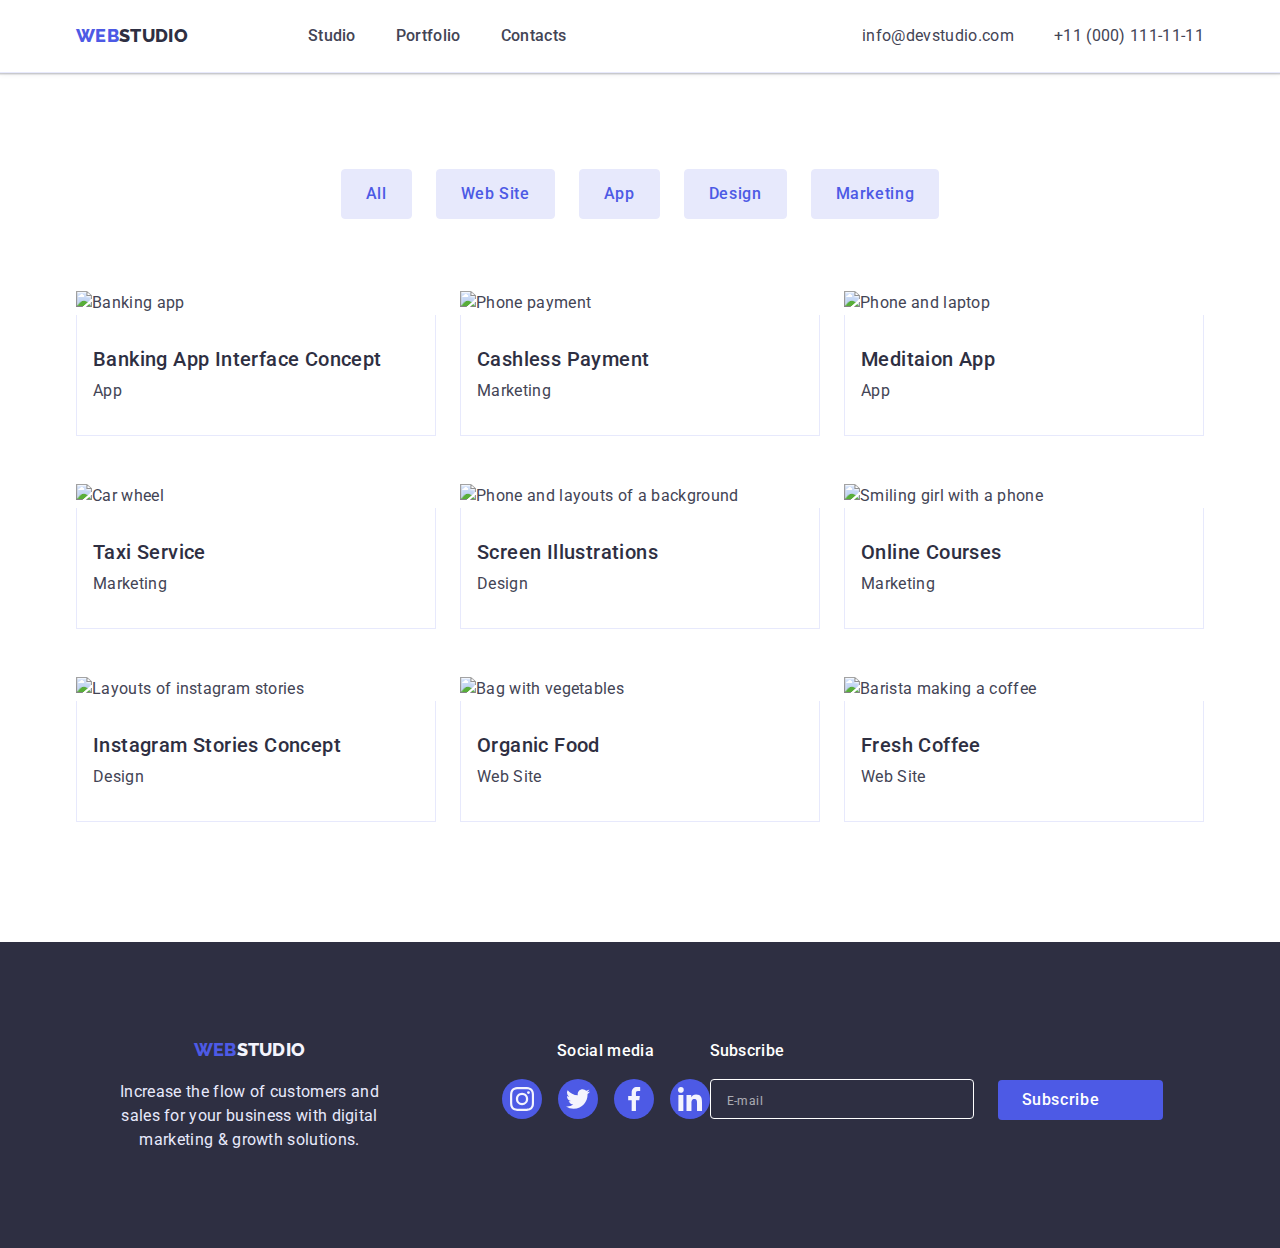
==== portfolio.html @ 94e7cc9c "first" ====
<!DOCTYPE html>
<html lang="en">
	<head>
		<meta charset="UTF-8" />
		<meta http-equiv="X-UA-Compatible" content="IE=edge" />
		<meta name="viewport" content="width=device-width, initial-scale=1.0" />
		<title>Portfolio</title>
		<link rel="stylesheet" href="https://cdn.jsdelivr.net/npm/modern-normalize@1.1.0/modern-normalize.min.css" />
		<link rel="stylesheet" href="./css/styles.css" />
		<link rel="preconnect" href="https://fonts.googleapis.com" />
		<link rel="preconnect" href="https://fonts.gstatic.com" crossorigin />
		<link
			href="https://fonts.googleapis.com/css2?family=Raleway:wght@800&family=Roboto:wght@400;500;700;900&display=swap"
			rel="stylesheet"
		/>
	</head>
	<body>
		<header class="page-header">
			<div class="container page-header-container">
				<nav class="page-nav">
					<a href="./index.html" class="logo"> Web<span class="logo-second-color">Studio</span></a>
					<ul class="site-nav list">
						<li class="site-nav-item"><a href="./index.html">Studio</a></li>
						<li class="site-nav-item">
							<a href="./portfolio.html">Portfolio</a>
						</li>
						<li class="site-nav-item"><a href="">Contacts</a></li>
					</ul>
				</nav>
				<address class="page-address">
					<ul class="contacts list">
						<li class="contacts-item">
							<a href="mailto:info@devstudio.com">info@devstudio.com</a>
						</li>
						<li class="contacts-item">
							<a href="tel:+110001111111">+11 (000) 111-11-11</a>
						</li>
					</ul>
				</address>
			</div>
		</header>
		<main>
			<section class="container-filter">
				<div class="container">
					<h1 class="visually-hidden">Portfolio</h1>
					<ul class="list filter-button-list container-buttons">
						<li class="filter-button-item">
							<button class="filter-button" type="button">All</button>
						</li>
						<li class="filter-button-item">
							<button class="filter-button" type="button">Web Site</button>
						</li>
						<li class="filter-button-item">
							<button class="filter-button" type="button">App</button>
						</li>
						<li class="filter-button-item">
							<button class="filter-button" type="button">Design</button>
						</li>
						<li class="filter-button-item">
							<button class="filter-button" type="button">Marketing</button>
						</li>
					</ul>

					<h2 class="visually-hidden">Portfolio items</h2>
					<ul class="list list-cards">
						<li class="portfolio-item-card">
							<a class="portfolio-item-link" href="">
								<div class="portfolio-item-img">
									<img src="./images/1img.jpg" alt="Banking app" width="360" />
									<p class="overlay">
										14 Stylish and User-Friendly App Design Concepts · Task Manager App · Calorie Tracker App · Exotic
										Fruit Ecommerce App · Cloud Storage App
									</p>
								</div>

								<div class="portfolio-item-border">
									<h3 class="item-title portfoilio-section-title">
										Banking App Interface Concept
									</h3>
									<p class="section-item portfoilio-section-item">App</p>
								</div>
							</a>
						</li>
						<li class="portfolio-item-card">
							<a class="portfolio-item-link" href="">
								<div class="portfolio-item-img">
									<img src="./images/2img.jpg" alt="Phone payment" width="360" />
									<p class="overlay">
										14 Stylish and User-Friendly App Design Concepts · Task Manager App · Calorie Tracker App · Exotic
										Fruit Ecommerce App · Cloud Storage App
									</p>
								</div>

								<div class="portfolio-item-border">
									<h3 class="item-title portfoilio-section-title">
										Cashless Payment
									</h3>
									<p class="section-item portfoilio-section-item">Marketing</p>
								</div>
							</a>
						</li>
						<li class="portfolio-item-card">
							<a class="portfolio-item-link" href="">
								<div class="portfolio-item-img">
									<img src="./images/3img.jpg" alt="Phone and laptop" width="360" />
									<p class="overlay">
										14 Stylish and User-Friendly App Design Concepts · Task Manager App · Calorie Tracker App · Exotic
										Fruit Ecommerce App · Cloud Storage App
									</p>
								</div>

								<div class="portfolio-item-border">
									<h3 class="item-title portfoilio-section-title">
										Meditaion App
									</h3>
									<p class="section-item portfoilio-section-item">App</p>
								</div>
							</a>
						</li>
						<li class="portfolio-item-card">
							<a class="portfolio-item-link" href="">
								<div class="portfolio-item-img">
									<img src="./images/4img.jpg" alt="Car wheel" width="360" />
									<p class="overlay">
										14 Stylish and User-Friendly App Design Concepts · Task Manager App · Calorie Tracker App · Exotic
										Fruit Ecommerce App · Cloud Storage App
									</p>
								</div>

								<div class="portfolio-item-border">
									<h3 class="item-title portfoilio-section-title">
										Taxi Service
									</h3>
									<p class="section-item portfoilio-section-item">Marketing</p>
								</div>
							</a>
						</li>
						<li class="portfolio-item-card">
							<a class="portfolio-item-link" href="">
								<div class="portfolio-item-img">
									<img src="./images/5img.jpg" alt="Phone and layouts of a background" width="360" />
									<p class="overlay">
										14 Stylish and User-Friendly App Design Concepts · Task Manager App · Calorie Tracker App · Exotic
										Fruit Ecommerce App · Cloud Storage App
									</p>
								</div>

								<div class="portfolio-item-border">
									<h3 class="item-title portfoilio-section-title">
										Screen Illustrations
									</h3>
									<p class="section-item portfoilio-section-item">Design</p>
								</div>
							</a>
						</li>
						<li class="portfolio-item-card">
							<a class="portfolio-item-link" href="">
								<div class="portfolio-item-img">
									<img src="./images/6img.jpg" alt="Smiling girl with a phone" width="360" />
									<p class="overlay">
										14 Stylish and User-Friendly App Design Concepts · Task Manager App · Calorie Tracker App · Exotic
										Fruit Ecommerce App · Cloud Storage App
									</p>
								</div>

								<div class="portfolio-item-border">
									<h3 class="item-title portfoilio-section-title">
										Online Courses
									</h3>
									<p class="section-item portfoilio-section-item">Marketing</p>
								</div>
							</a>
						</li>
						<li class="portfolio-item-card">
							<a class="portfolio-item-link" href="">
								<div class="portfolio-item-img">
									<img src="./images/7img.jpg" alt="Layouts of instagram stories" width="360" />
									<p class="overlay">
										14 Stylish and User-Friendly App Design Concepts · Task Manager App · Calorie Tracker App · Exotic
										Fruit Ecommerce App · Cloud Storage App
									</p>
								</div>

								<div class="portfolio-item-border">
									<h3 class="item-title portfoilio-section-title">
										Instagram Stories Concept
									</h3>
									<p class="section-item portfoilio-section-item">Design</p>
								</div>
							</a>
						</li>
						<li class="portfolio-item-card">
							<a class="portfolio-item-link" href="">
								<div class="portfolio-item-img">
									<img src="./images/8img.jpg" alt="Bag with vegetables" width="360" />
									<p class="overlay">
										14 Stylish and User-Friendly App Design Concepts · Task Manager App · Calorie Tracker App · Exotic
										Fruit Ecommerce App · Cloud Storage App
									</p>
								</div>

								<div class="portfolio-item-border">
									<h3 class="item-title portfoilio-section-title">
										Organic Food
									</h3>
									<p class="section-item portfoilio-section-item">Web Site</p>
								</div>
							</a>
						</li>
						<li class="portfolio-item-card">
							<a class="portfolio-item-link" href="">
								<div class="portfolio-item-img">
									<img src="./images/9img.jpg" alt="Barista making a coffee" width="360" />
									<p class="overlay">
										14 Stylish and User-Friendly App Design Concepts · Task Manager App · Calorie Tracker App · Exotic
										Fruit Ecommerce App · Cloud Storage App
									</p>
								</div>

								<div class="portfolio-item-border">
									<h3 class="item-title portfoilio-section-title">
										Fresh Coffee
									</h3>
									<p class="section-item portfoilio-section-item">Web Site</p>
								</div>
							</a>
						</li>
					</ul>
				</div>
			</section>
		</main>
		<footer class="page-footer container-footer">
			<div class="container footer-full-flex">
				<div class="footer-logo-block">
					<a href="./index.html" class="logo logo-footer"> Web<span class="logo-third-color">Studio</span> </a>
					<p class="footer-item">
						Increase the flow of customers and sales for your business with digital marketing & growth solutions.
					</p>
				</div>
				<div class="footer-social-media-block">
					<p class="footer-social-media-text">Social media</p>
					<ul class="list footer-social-media-list">
						<li>
							<a href="" class="footer-social-list-link">
								<svg class="social-media-icon" width="24px" height="24px">
									<use href="./images/sprite.svg#icon-instagram"></use>
								</svg>
							</a>
						</li>
						<li>
							<a href="" class="footer-social-list-link">
								<svg class="social-media-icon" width="24px" height="24px">
									<use href="./images/sprite.svg#icon-twitter"></use>
								</svg>
							</a>
						</li>
						<li>
							<a href="" class="footer-social-list-link">
								<svg class="social-media-icon" width="24px" height="24px">
									<use href="./images/sprite.svg#icon-facebook"></use>
								</svg>
							</a>
						</li>
						<li>
							<a href="" class="footer-social-list-link">
								<svg class="social-media-icon" width="24px" height="24px">
									<use href="./images/sprite.svg#icon-linkedin"></use>
								</svg>
							</a>
						</li>
					</ul>
				</div>
				<div class="footer-subscribe-field">
					<p class="footer-subscribe-text">Subscribe</p>
					<form class="footer-subscribe-form">
						<div class="footer-subscribe-wrapper">
							<input
								type="email"
								name="email_subscribe"
								class="footer-subscribe-input"
								placeholder="E-mail"
								pattern="[a-z0-9._%+-]+@[a-z0-9.-]+\.[a-z]{2,4}$"
							/>
							<button type="submit" class="subsribe-btn">
								Subscribe
								<svg class="footer-subscribe-icon" width="24px" height="20px">
									<use href="./images/icons.svg#icon-send"></use>
								</svg>
							</button>
						</div>
					</form>
				</div>
			</div>
		</footer>
	</body>
</html>
---- css/styles.css ----
:root {
	--main-background-color: #ffffff;
	--our-team-background-color: #f4f4fd;
	--hero-background-color: #2e2f42;
	--footer-background-color: #2e2f42;
	--logo-first-color: #4d5ae5;
	--logo-footer-second-color: #f4f4fd;
	--logo-second-color: #2e2f42;
	--side-nav-color: #2e2f42;
	--side-nav-active-color: #404bbf;
	--contacts-color: #434455;
	--contacts-active-color: #404bbf;
	--hero-title-color: #ffffff;
	--hero-button-background-color: #4d5ae5;
	--hero-button-active-background-color: #404bbf;
	--title-color: #2e2f42;
	--main-color: #434455;
	--footer-text-color: #e7e9fc;
	--footer-active-color: #31d0aa;
	--fiter-background-color: #e7e9fc;
	--fiter-background-active-color: #404bbf;
	--filter-color: #4d5ae5;
	--filter-active-color: #ffffff;
	--icons-fill-color: #8e8f99;
}

h1,
h2,
h3,
h4,
p {
	margin-top: 0;
	margin-bottom: 0;
}

ul,
ol {
	margin-top: 0;
	margin-bottom: 0;
	padding-left: 0;
}

img {
	display: block;
	max-width: 100%;
}

.list {
	list-style: none;
	text-decoration: none;
}

body a {
	color: inherit;
	text-decoration: none;
}

body {
	background-color: var(--main-background-color);
	color: var(--main-color);
	font-family: "Roboto", sans-serif;
	font-size: 16px;
	line-height: 1.5;
	letter-spacing: 0.02em;
}
/* ======================КОНТЕЙНЕР ОБЩИЙ============================ */
/* .container {
  width: 1158px;
  margin-left: auto;
  margin-right: auto;
  padding-left: 15px;
  padding-right: 15px;
} */

/* ===========================Контейнер адаптив=============================================== */

.container {
	width: 100%;
	padding-left: 15px;
	padding-right: 15px;
	margin-left: auto;
	margin-right: auto;
}

.mobile-menu-container {
	position: relative;
	padding-top: 80px;
	padding-left: 40px;
	padding-bottom: 40px;
}

.main-mobile-menu {
	display: flex;
	flex-direction: column;
	height: 83vh;
}

.mobile-menu-one {
	margin-bottom: auto;
}

@media screen and (min-width: 480px) {
	.container {
		max-width: 426px;
		margin-left: auto;
		margin-right: auto;
	}
}

@media screen and (min-width: 768px) {
	.container {
		max-width: 766px;
	}
}

@media screen and (min-width: 1200px) {
	.container {
		max-width: 1158px;
	}
}

/* ===================LOGO============= */
.logo {
	color: var(--logo-first-color);
	text-decoration: none;
	font-family: "Raleway", sans-serif;
	font-weight: 800;
	font-size: 18px;
	line-height: 1.3;
	text-transform: uppercase;
}

.logo-second-color {
	color: var(--logo-second-color);
}
.logo-third-color {
	color: var(--logo-footer-second-color);
}

/* ======================HEADER MOBILE============================ */

@media screen and (max-width: 767px) {
	.site-nav {
		display: none;
	}

	}
	.contacts {
		display: none;
	}
}

.page-header-container {
	display: flex;
	align-items: center;
	justify-content: space-between;
}

.page-header {
	padding-top: 24px;
	padding-bottom: 24px;
	border-bottom: 1px solid var(--fiter-background-color);
	box-shadow: 0px 2px 1px rgba(46, 47, 66, 0.08), 0px 1px 1px rgba(46, 47, 66, 0.16), 0px 1px 6px rgba(46, 47, 66, 0.08);
}

/* ========================MPBILE MENU====================== */

.list {
	list-style: none;
	text-decoration: none;
}

.mobile-menu-open {
	position:absolute;
	top:24px;
	right:24px;
	background-color: transparent;
	border: none;
	padding: 0;
	line-height: 0;
}

.mobile-menu {
	position: fixed;
	width: 100%;
	height: 100%;
	top: 0;
	left: 0;
	background-color: var(--main-background-color);
	z-index: 1000;
	opacity: 0;
	visibility: hidden;
	pointer-events: none;
}

.mobile-menu.is-open {
	opacity: 1;
	visibility: visible;
	pointer-events: auto;
}

.mobile-menu-close-icon {
	fill: var(--hero-background-color);
}

.mobile-menu-close-btn {
	position: absolute;
	top: 24px;
	right: 24px;
	width: 24px;
	height: 24px;
	border-radius: 50%;
	background-color: transparent;
	border: 1px solid rgba(46, 47, 66, 0.1);
	padding: 0;
	display: flex;
	justify-content: center;
	align-items: center;
	cursor: pointer;
	transition: background-color 250ms cubic-bezier(0.4, 0, 0.2, 1);
}

.site-mav-mobile-item {
	font-weight: 700;
	font-size: 36px;
	line-height: 1.11;
	letter-spacing: 0.02em;
	text-transform: capitalize;
	color: var(--side-nav-color);
}

.site-mav-mobile-item-tel {
	color: var(--filter-color);
}

.site-mav-mobile-item:not(:last-child) {
	margin-bottom: 40px;
}

.site-mav-mobile-item > a:focus {
	color: var(--contacts-active-color);
}

.contacts-mobile {
	margin-bottom: 48px;
}

.contacts-mobile-item {
	font-weight: 500;
	font-size: 20px;
	line-height: 1.2;
	letter-spacing: 0.02em;
	color: var(--contacts-color);
}

.social-media-mobile {
	display: flex;
	gap: 56px;
	justify-content: left;
}

@media screen and (max-width: 400px) {
	.contacts-mobile > .site-mav-mobile-item-tel {
		font-size: 25px;
	}

	.social-media-mobile {
		gap: 35px;
	}
}


@media screen and (min-width: 768px) {
	.mobile-menu {
		display: none;
	}

	.mobile-menu-open {
		display: none;
	}

	.page-header {
		padding-top: 16px;
		padding-bottom: 16px;
	}

	.page-nav {
		display: flex;
		gap: 120px;
	}

	.site-nav {
		display: flex;
		align-items: center;
	}

	.site-nav-item:not(:last-child) {
		margin-right: 40px;
	}

	.page-address {
		margin-left: auto;
	}

	.site-nav a {
		color: var(--side-nav-color);
		text-decoration: none;
		font-weight: 500;
		font-size: 16px;
		line-height: 1.5;
		transition: color 250ms cubic-bezier(0.4, 0, 0.2, 1);
	}
	.site-nav a:active {
		color: var(--side-nav-active-color);
	}
	.site-nav a:hover {
		color: var(--contacts-active-color);
	}
	.site-nav a:focus {
		color: var(--contacts-active-color);
	}
	.site-nav-item {
		position: relative;
		transition: color 250ms cubic-bezier(0.4, 0, 0.2, 1);
	}
	.site-nav-item::after {
		position: absolute;
		bottom: -1px;
		left: 0;
		display: block;
		width: 100%;
		height: 4px;
		border-radius: 2px;
		background-color: var(--fiter-background-active-color);
		content: "";
		margin: 0 auto;
		transform: translateY(28px);
		opacity: 0;
		transition: opacity 250ms cubic-bezier(0.4, 0, 0.2, 1);
	}

	.site-nav-item:hover::after {
		opacity: 1;
	}

	.page-address {
		margin-left: auto;
		font-style: normal;
	}

	.contacts a {
		font-size: 12px;
		line-height: 1.17;
		letter-spacing: 0.04em;
		color: var(--contacts-color);
		text-decoration: none;
		font-style: normal;
		transition: color 250ms cubic-bezier(0.4, 0, 0.2, 1);
	}

	.contacts a:hover {
		color: var(--contacts-active-color);
	}

	.contacts a:focus {
		color: var(--contacts-active-color);
	}
}



@media screen and (min-width: 1200px) {
	.contacts {
		display: flex;
		gap: 40px;
	}

	.page-header-container {
		display: flex;
		align-items: center;
	}

	.page-header {
		padding-top: 24px;
		padding-bottom: 24px;
	}

	.contacts a {
		font-size: 16px;
		line-height: 1.5;
		letter-spacing: 0.02em;
	}

	.site-nav-item::after {
		transform: translateY(24px);
	}
}

/* ============================Site-nav навигация======================*/ /* .page-nav{
  display: flex;
  align-items: center;
} 
.site-nav{
  display: flex;
} .site-nav-item:not(:last-child) { margin-right: 40px; } .site-nav a { color: var(--side-nav-color) ; text-decoration: none; font-weight: 500; font-size: 16px; line-height: 1.5; transition: color 250ms cubic-bezier(0.4, 0, 0.2, 1) ; } .site-nav a:active { color: var(--side-nav-active-color) ; } .site-nav a:hover { color: var(--contacts-active-color) ; } .site-nav a:focus { color: var(--contacts-active-color) ; } .site-nav-item{
  position: relative;
  transition: color 250ms cubic-bezier(0.4, 0, 0.2, 1);
} .site-nav-item::after{
  position: absolute;
  bottom: -1px;
  left: 0;
  display: block;
  width: 100%;
height: 4px;
border-radius: 2px;
background-color: var(--fiter-background-active-color);
content: '';
margin: 0 auto;
transform: translateY(24px);
opacity: 0;
transition: opacity 250ms cubic-bezier(0.4, 0, 0.2, 1);
} .site-nav-item:hover::after{
  opacity: 1;
} .page-address{
  margin-left: auto;
  font-style: normal;
} .contacts{
  display: flex;
  align-items: center;
} .contacts-item:not(:last-child) { margin-right: 40px; } .contacts a { color: var(--contacts-color) ; text-decoration: none font-style: normal; transition: color 250ms cubic-bezier(0.4, 0, 0.2, 1) } .contacts a:hover { color: var(--contacts-active-color) ; } .contacts a:focus { color: var(--contacts-active-color) ; } */




.container {
	width: 100%;
}

.hero {
	height: 432px;
	align-items: center;
	padding-top: 112px;
	padding-bottom: 112px;
	background-image: linear-gradient(rgba(46, 47, 66, 0.7), rgba(46, 47, 66, 0.7)), url(../images/bg-mobile.jpg);
	background-size: cover;
	background-repeat: no-repeat;
	background-position: center center;
	background-color: var(--hero-background-color);
	margin-left: auto;
	margin-right: auto;
}

.hero-button {
	display: block;
	margin-left: auto;
	margin-right: auto;
	box-shadow: 0px 4px 4px rgba(0, 0, 0, 0.15);
	border-radius: 4px;
	padding: 16px 32px;
	border: none;
	background-color: var(--hero-button-background-color);
	color: var(--hero-title-color);
	font-family: inherit;
	font-size: 16px;
	font-weight: 500;
	line-height: 1.5;
	letter-spacing: 0.04em;
	cursor: pointer;
	transition: background-color 250ms cubic-bezier(0.4, 0, 0.2, 1);
}

.hero-button:hover {
	background-color: var(--hero-button-active-background-color);
}

.hero-button:focus {
	background-color: var(--hero-button-active-background-color);
}

.hero-title {
	margin-bottom: 72px;
	color: var(--hero-title-color);
	font-weight: 700;
	font-size: 36px;
	line-height: 1.1;
	text-align: center;
	letter-spacing: 0.02em;
	max-width: 320px;
	margin-left: auto;
	margin-right: auto;
}

@media screen and (min-width: 768px) {
	.hero {
		background-image: linear-gradient(rgba(46, 47, 66, 0.7), rgba(46, 47, 66, 0.7)), url(../images/bg-tablet.jpg);
		height: 436px;
	}
	.hero-title {
		margin-bottom: 36px;
		font-size: 56px;
		line-height: 1.07;
		max-width: none;
		width: 496px;
	}
}

@media screen and (min-width: 1200px) {
	.hero {
		background-image: linear-gradient(rgba(46, 47, 66, 0.7), rgba(46, 47, 66, 0.7)), url(../images/hero.jpg);
	}
}

@media screen and (min-device-pixel-ratio: 2) and (max-width: 767px),
	screen and (min-resolution: 192dpi) and (max-width: 767px),
	screen and (min-resolution: 2dppx) and (max-width: 767px) {
	.hero {
		background-image: linear-gradient(rgba(46, 47, 66, 0.7), rgba(46, 47, 66, 0.7)), url(../images/bg-mobile@2x.jpg);
	}
}

@media screen and (min-device-pixel-ratio: 2) and (min-width: 768px),
	screen and (min-resolution: 192dpi) and (min-width: 768px),
	screen and (min-resolution: 2dppx) and (min-width: 768px) {
	.hero {
		background-image: linear-gradient(rgba(46, 47, 66, 0.7), rgba(46, 47, 66, 0.7)), url(../images/bg-tablet@2x.jpg);
	}
}
@media screen and (min-device-pixel-ratio: 2) and (min-width: 1200px),
	screen and (min-resolution: 192dpi) and (min-width: 1200px),
	screen and (min-resolution: 2dppx) and (min-width: 1200px) {
	.hero {
		background-image: linear-gradient(rgba(46, 47, 66, 0.7), rgba(46, 47, 66, 0.7)), url(../images/hero@2x.jpg);
	}
}



@media screen and (min-width: 768px) {
}



@media screen and (min-width: 1200px) {
	.hero {
		height: 600px;
		padding-top: 188px;
		padding-bottom: 188px;
		max-width: 1440px;
	}

	.hero-title {
		margin-bottom: 48px;
	}
}


@media screen and (max-width: 1199px) {
	.advantages-icon {
		display: none;
	}

	.advantages-box {
		display: none;
	}
}

.container-advantages {
	padding-top: 96px;
	padding-bottom: 96px;
}

.visually-hidden {
	position: absolute;
	width: 1px;
	height: 1px;
	margin: -1px;
	border: 0;
	padding: 0;
	white-space: nowrap;
	clip-path: inset(100%);
	clip: rect(0 0 0 0);
	overflow: hidden;
}

.item-title {
	font-weight: 700;
	font-size: 36px;
	line-height: 1.11;
	text-align: center;
	letter-spacing: 0.02em;
	text-transform: capitalize;
	color: var(--title-color);
	margin-bottom: 8px;
}

.section-item {
	font-weight: 500;
	font-size: 16px;
	line-height: 1.5;
	letter-spacing: 0.02em;
	color: var(--main-color);
}

.advantages-list-item:not(:last-child) {
	margin-bottom: 72px;
}

/* tablet advantages*/

@media screen and (min-width: 768px) {
	.advantages-list {
		display: flex;
		flex-wrap: wrap;
		column-gap: 24px;
		row-gap: 72px;
	}
	.advantages-list .advantages-list-item {
		flex-basis: calc((100% - 24px) / 2);
		margin-bottom: 0;
	}

	.item-title {
		text-align: left;
	}
}



@media screen and (min-width: 1200px) {
	.advantages-list .advantages-list-item {
		flex-basis: calc((100% - 3 * 24px) / 4);
	}

	.item-title {
		font-weight: 500;
		font-size: 20px;
		line-height: 1.2;
	}

	.section-item {
		font-weight: 400;
		font-size: 16px;
		line-height: 1.5;
	}

	.advantages-box {
		width: 264px;
		height: 112px;
		margin-bottom: 8px;
		background: #f4f4fd;
		border-radius: 4px;
		display: flex;
		justify-content: center;
		align-items: center;
	}

	.container-advantages {
		padding-top: 120px;
		padding-bottom: 120px;
	}
}



@media screen and (max-width: 1199px) {
	.container-work {
		display: none;
	}
}


.works-list {
	display: flex;
}

.work-list-item:not(:last-child) {
	margin-right: 24px;
}

.work-list-item {
	background: linear-gradient(0deg, rgba(77, 90, 229, 0.1), rgba(77, 90, 229, 0.1));
	background-blend-mode: soft-light, normal;
	border: 1px solid var(--fiter-background-color);
}

.container-work {
	padding-bottom: 120px;
}


.section-title {
	margin-bottom: 72px;

	color: var(--title-color);
	font-weight: 700;
	font-size: 36px;
	line-height: 1.1;
	text-align: center;
	letter-spacing: 0.02em;
	text-transform: capitalize;
}


.team-section {
	background-color: var(--our-team-background-color);
}

.item-title-team {
	margin-top: 32px;
	margin-bottom: 8px;
	font-weight: 500;
	font-size: 20px;
	line-height: 1.2;
	letter-spacing: 0.02em;
	color: var(--title-color);
}

.team-list {
	display: flex;
	flex-direction: column;
	flex-wrap: wrap;
	gap: 72px;
}

.team-container {
	padding-top: 96px;
	padding-bottom: 96px;
}

.team-list-item {
	margin-left: auto;
	margin-right: auto;
	max-width: 264px;
	text-align: center;
	padding-bottom: 32px;
	background-color: var(--main-background-color);
	box-shadow: 0px 1px 6px rgba(46, 47, 66, 0.08), 0px 1px 1px rgba(46, 47, 66, 0.16), 0px 2px 1px rgba(46, 47, 66, 0.08);
	border-radius: 0px 0px 4px 4px;
}

.social-list-link {
	width: 40px;
	height: 40px;
	display: flex;
	border-radius: 50%;
	background-color: var(--hero-button-background-color);
	justify-content: center;
	align-items: center;
	transition: background-color 250ms cubic-bezier(0.4, 0, 0.2, 1);
}

.social-list-link:hover,
.social-list-link:focus {
	background-color: var(--fiter-background-active-color);
}

.social-list {
	display: flex;
	justify-content: center;
	gap: 24px;
	margin-top: 16px;
}

.social-media-icon {
	fill: #f4f4fd;
}

/* ==============================OUR TEAM TABLET======================= */

@media screen and (min-width: 768px) {
	.team-list-item {
		margin: 0;
		flex-basis: calc((100% - 24px) / 2);
	}

	.team-list {
		flex-direction: row;
		gap: 24px;
		justify-content: center;
	}

	.item-title-team {
		text-align: center;
	}
}

/* team desktop */
@media screen and (min-width: 1200px) {
	.team-container {
		padding-top: 120px;
		padding-bottom: 120px;
	}
}

/* mobile customers*/

.customers-container {
	padding-top: 96px;
	padding-bottom: 96px;
}

.customer-list {
	display: flex;
	flex-wrap: wrap;
	row-gap: 72px;
	column-gap: 15px;
	justify-content: center;
}

.customer-list-item > .customer-link {
	width: 190px;
	height: 88px;
	border: 1px solid var(--icons-fill-color);
	fill: var(--icons-fill-color);
	border-radius: 4px;
	display: flex;
	justify-content: center;
	align-items: center;
	transition: fill 250ms cubic-bezier(0.4, 0, 0.2, 1);
}

.customer-icon {
	fill: var(--icons-fill-color);
}

.customer-list-item > .customer-link:hover .customer-icon,
.customer-list-item > .customer-link:focus .customer-icon {
	fill: var(--fiter-background-active-color);
}

.customer-list-item > .customer-link:hover,
.customer-list-item > .customer-link:focus {
	border: 1px solid var(--fiter-background-active-color);
}

/* tablet customers*/
@media screen and (min-width: 768px) {
	.customer-list {
		column-gap: 24px;
	}

	.customer-list-item > .customer-link {
		width: 168px;
	}
}
/* cust desktop*/
@media screen and (min-width: 1200px) {
	.customer-list {
		row-gap: 0;
	}

	.customers-container {
		padding-top: 120px;
		padding-bottom: 120px;
	}
}

/* footer mob */

.page-footer {
	background-color: var(--footer-background-color);
	color: var(--footer-text-color);
}

.container-footer {
	padding-top: 96px;
	padding-bottom: 96px;
}

.footer-logo-block {
	text-align: center;
}

.footer-full-flex {
	display: flex;
	flex-direction: column;
	row-gap: 72px;
	justify-content: center;
	align-items: center;
}

.logo-footer {
	margin-right: 0;
}

.footer-item {
	width: 264px;
	margin-bottom: 72px;
	margin-top: 17px;
}

.footer-social-media-block {
	text-align: center;
}

.footer-social-media-text {
	font-weight: 500;
	letter-spacing: 0.02em;
	color: var(--filter-active-color);
	margin-bottom: 16px;
}
.footer-block {
	justify-content: center;
	align-items: center;
}

.footer-social-list-link {
	width: 40px;
	height: 40px;
	display: flex;
	border-radius: 50%;
	background-color: rgba(255, 255, 255, 0.1);
	justify-content: center;
	align-items: center;
	transition: background-color 250ms cubic-bezier(0.4, 0, 0.2, 1);
}

.footer-social-list-link:hover,
.footer-social-list-link:focus {
	background-color: var(--footer-active-color);
}

.footer-social-media-list {
	display: flex;
	justify-content: center;
	gap: 16px;
}

.footer-subscribe-field {
	display: flex;
	flex-direction: column;
	gap: 16px;
}
.footer-subscribe-wrapper {
	display: flex;
	flex-direction: column;

	justify-content: center;
	align-items: center;
}

.footer-subscribe-form {
	display: flex;
}

.subsribe-btn {
	margin-top: 16px;
	width: 165px;
	height: 40px;
	display: flex;
	align-items: center;
	padding-left: 24px;
	background-color: var(--hero-button-background-color);
	border-radius: 4px;
	font-weight: 500;
	text-align: center;
	letter-spacing: 0.04em;
	color: var(--filter-active-color);
	border: none;
	cursor: pointer;
	transition: background-color 250ms cubic-bezier(0.4, 0, 0.2, 1);
}

.subsribe-btn:hover,
.subsribe-btn:focus {
	background-color: var(--fiter-background-active-color);
}

.footer-subscribe-icon {
	fill: var(--filter-active-color);
	margin-left: 16px;
}

.footer-subscribe-input {
	width: 398px;
	height: 40px;
	padding-left: 16px;
	background-color: var(--hero-background-color);
	border: 1px solid rgba(255, 255, 255, 0.6);
	border-radius: 4px;
	color: var(--filter-active-color);
}

@media screen and (min-width: 320px) {
	.footer-subscribe-input {
		width: 300px;
	}
}

.footer-subscribe-input:-webkit-autofill {
	-webkit-box-shadow: inset 0 0 0 50px var(--footer-background-color);
	-webkit-text-fill-color: var(--filter-active-color);
}

.footer-subscribe-input::placeholder {
	color: var(--filter-active-color);
	opacity: 0.6;
	font-size: 12px;
	line-height: 2;
	display: flex;
	align-items: center;
	justify-content: center;
	letter-spacing: 0.04em;
}

.footer-subscribe-text {
	font-weight: 500;
	letter-spacing: 0.02em;
	color: var(--filter-active-color);
}

.footer-social-list-link {
	width: 40px;
	height: 40px;
	display: flex;
	border-radius: 50%;
	background-color: var(--filter-color);
	justify-content: center;
	align-items: center;
	transition: background-color 250ms cubic-bezier(0.4, 0, 0.2, 1);
}

.footer-social-list-link:hover,
.footer-social-list-link:focus {
	background-color: var(--footer-active-color);
}


@media screen and (min-width: 768px) {
	.footer-full-flex {
		width: 565px;
		align-items: baseline;
	}

	.subsribe-btn {
		margin-top: 0;
	}

	.footer-tablet-wrapper {
		display: flex;
		column-gap: 24px;
	}

	.footer-block {
		text-align: left;
	}

	.footer-subscribe-field {
		justify-content: left;
		text-align: left;
	}

	.footer-subscribe-wrapper {
		flex-direction: row;
		column-gap: 24px;
		justify-content: space-between;
		align-items: baseline;
	}

	.footer-subscribe-input {
		width: 264px;
		margin-right: auto;
	}

	.footer-subscribe-text {
		margin-right: auto;
	}

	.footer-social-media-text {
		margin-top: 0;
	}
	.footer-item {
		margin-bottom: 0;
	}
}


@media screen and (min-width: 1200px) {
	.footer-full-flex {
		flex-direction: row;
		width: unset;
		row-gap: unset;
	}

	.footer-logo-block {
		margin-right: 120px;
	}

	.footer-subscribe-input {
		border: 1px solid var(--filter-active-color);
	}

	.footer-tablet-wrapper {
		column-gap: unset;
		margin-right: 80px;
	}
}


.list a {
	text-decoration: none;
	color: inherit;
}

/*portfolio*/

.filter-button-list {
	display: flex;
	justify-content: center;
}

.list-cards {
	display: flex;
	flex-wrap: wrap;
	row-gap: 48px;
	column-gap: 24px;
}

.portfolio-item-card {
	flex-basis: calc((100% - 48px) / 3);
}

.portfolio-item-link:hover .portfolio-item-border,
.portfolio-item-link:focus .portfolio-item-border {
	box-shadow: 0px 1px 6px rgba(46, 47, 66, 0.08), 0px 1px 1px rgba(46, 47, 66, 0.16), 0px 2px 1px rgba(46, 47, 66, 0.08);
}

.portfolio-item-link {
	display: block;
}

.portfolio-item-img {
	position: relative;
	overflow: hidden;
}

.portfolio-item-border {
	border-bottom: 1px solid var(--fiter-background-color);
	border-left: 1px solid var(--fiter-background-color);
	border-right: 1px solid var(--fiter-background-color);
	padding-top: 32px;
	padding-bottom: 32px;
	padding-left: 16px;
	transition: box-shadow 250ms cubic-bezier(0.4, 0, 0.2, 1);
}

.portfoilio-section-title {
	margin-bottom: 8px;
}

.container-buttons {
	margin-bottom: 72px;
}

.container-filter {
	padding-top: 96px;
	padding-bottom: 120px;
}

.filter-button-item:not(:last-child) {
	margin-right: 24px;
}

.filter-button {
	padding: 12px 24px;
	border: 1px solid var(--fiter-background-color);
	border-radius: 4px;
	background-color: var(--fiter-background-color);
	color: var(--filter-color);
	cursor: pointer;
	font-family: inherit;
	font-weight: 500;
	font-size: 16px;
	line-height: 1.5;

	letter-spacing: 0.04em;
	transition: background-color 250ms cubic-bezier(0.4, 0, 0.2, 1), color 250ms cubic-bezier(0.4, 0, 0.2, 1),
		box-shadow 250ms cubic-bezier(0.4, 0, 0.2, 1);
}

.filter-button:hover {
	background-color: var(--fiter-background-active-color);
	color: var(--filter-active-color);
	box-shadow: 0px 3px 1px rgba(0, 0, 0, 0.1), 0px 2px 1px rgba(0, 0, 0, 0.08), 0px 2px 2px rgba(0, 0, 0, 0.12);
}

.filter-button:focus {
	background-color: var(--fiter-background-active-color);
	color: var(--filter-active-color);
	box-shadow: 0px 3px 1px rgba(0, 0, 0, 0.1), 0px 2px 1px rgba(0, 0, 0, 0.08), 0px 2px 2px rgba(0, 0, 0, 0.12);
}


.overlay {
	position: absolute;
	left: 0;
	top: 0;
	width: 100%;
	height: 100%;
	overflow-y: scroll;
	transform: translate(0, 100%);
	transition: transform 250ms cubic-bezier(0.4, 0, 0.2, 1);
	letter-spacing: 0.02em;
	color: var(--our-team-background-color);
	background-color: var(--filter-color);
	padding-top: 40px;
	padding-left: 32px;
	padding-right: 32px;
	padding-bottom: 40px;
}

.portfolio-item-link:hover .overlay,
.portfolio-item-link:focus .overlay {
	transform: translate(0, 0);
}



.visually-hidden {
	position: absolute;
	width: 1px;
	height: 1px;
	margin: -1px;
	border: 0;
	padding: 0;

	white-space: nowrap;
	clip-path: inset(100%);
	clip: rect(0 0 0 0);
	overflow: hidden;
}


.backdrop {
	position: fixed;
	top: 0;
	left: 0;
	width: 100%;
	height: 100%;
	background: rgba(46, 47, 66, 0.4);
	z-index: 100;
	transition: opacity 250ms cubic-bezier(0.4, 0, 0.2, 1), visibility 250ms cubic-bezier(0.4, 0, 0.2, 1),
		transform 250ms cubic-bezier(0.4, 0, 0.2, 1);
}

.modal {
	position: absolute;
	left: 50%;
	top: 50%;
	transform: translate(-50%, -50%);
	width: 319px;
	height: 620px;
	background: var(--main-background-color);
	box-shadow: 0px 1px 1px rgba(0, 0, 0, 0.14), 0px 1px 3px rgba(0, 0, 0, 0.12), 0px 2px 1px rgba(0, 0, 0, 0.2);
	border-radius: 4px;
	padding: 72px 24px 24px 24px;
}

@media screen and (min-width: 480px) {
	.modal {
		width: 392px;
		min-height: 586px;
	}
}

.modal-close-btn {
	position: absolute;
	top: 23px;
	right: 24px;
	width: 24px;
	height: 24px;
	border-radius: 50%;
	background-color: transparent;
	border: 1px solid rgba(46, 47, 66, 0.1);
	padding: 0;
	display: flex;
	justify-content: center;
	align-items: center;
	cursor: pointer;
	transition: background-color 250ms cubic-bezier(0.4, 0, 0.2, 1);
}

.modal-close-icon {
	fill: #2e2f42;
}

.modal-close-btn:hover,
.modal-close-btn:focus {
	background-color: var(--fiter-background-active-color);
}
.modal-close-btn:hover .modal-close-icon,
.modal-close-btn:focus .modal-close-icon {
	fill: var(--filter-active-color);
}

.modal-close-icon {
	transition: fill 250ms cubic-bezier(0.4, 0, 0.2, 1);
}

.backdrop.is-hidden {
	opacity: 0;
	visibility: hidden;
	pointer-events: none;
	transform: scale(2);
}

.modal-form-text {
	font-weight: 500;
	text-align: center;
	letter-spacing: 0.02em;
	color: var(--title-color);
	margin-bottom: 16px;
}

.modal-form {
	display: flex;
	flex-direction: column;
}
.modal-form-field {
	padding: 0;
	margin-bottom: 8px;
}

.modal-form-input {
	width: 100%;
	height: 40px;
	border: 1px solid rgba(46, 47, 66, 0.2);
	border-radius: 4px;
	padding-left: 38px;
	font-size: 12px;
	line-height: 1.17;
	letter-spacing: 0.01em;
	color: var(--main-color);
	transition: border-color 250ms cubic-bezier(0.4, 0, 0.2, 1), fill 250ms cubic-bezier(0.4, 0, 0.2, 1);
}

.modal-form-input:focus {
	border-color: var(--hero-button-background-color);
	outline: none;
}

.modal-form-input-descr {
	display: block;
	font-size: 12px;
	line-height: 1.17;
	letter-spacing: 0.01em;
	color: var(--icons-fill-color);
	margin-bottom: 4px;
}

.modal-form-check-descr::before {
	content: " ";
	display: block;
	width: 16px;
	height: 16px;
	border: 1px solid var(--side-nav-color);
	border-radius: 2px;
	cursor: pointer;
	margin-right: 8px;
	transition: background-color 250ms cubic-bezier(0.4, 0, 0.2, 1);
}

.modal-form-check:checked + .modal-form-check-descr::before {
	background-color: var(--hero-button-active-background-color);
	background-image: url(../images/check.svg);
	background-repeat: no-repeat;
	background-position: center;
	padding: 4px 3px 4px 3px;
	outline: none;
	border: 1px solid var(--hero-button-active-background-color);
}

.modal-form-check:focus + .modal-form-check-descr::before {
	outline: 1px solid var(--hero-button-background-color);
}

.modal-policy-link {
	font-size: 12px;
	line-height: 1.33;
	letter-spacing: 0.04em;
	text-decoration-line: underline;
	color: var(--hero-button-background-color);
}

.modal-form-input-wrapper {
	display: block;
	position: relative;
}

.modal-form-input-icon {
	position: absolute;
	display: block;
	top: 50%;
	left: 16px;
	transform: translate(0, -50%);
	width: 18px;
	height: 24px;
	fill: var(--side-nav-color);
}

.modal-form-message {
	border: 1px solid rgba(46, 47, 66, 0.2);
	border-radius: 4px;
	resize: none;
	width: 100%;
	height: 120px;
	font-size: 12px;
	line-height: 1.17;
	color: var(--main-color);
	letter-spacing: 0.04em;
	padding-left: 16px;
	padding-top: 8px;
	transition: border-color 250ms cubic-bezier(0.4, 0, 0.2, 1);
}

.modal-form-message:focus {
	border-color: var(--hero-button-background-color);
	outline: none;
}

.modal-form-message::placeholder {
	font-size: 12px;
	line-height: 1.17;
	letter-spacing: 0.04em;
	color: rgba(46, 47, 66, 0.4);
}

.modal-form-check-descr {
	display: flex;
	align-items: center;
	font-size: 12px;
	line-height: 1.17;
	letter-spacing: 0.04em;
	color: var(--icons-fill-color);
	margin-bottom: 24px;
}

.modal-form-submit {
	display: block;
	margin-left: auto;
	margin-right: auto;
	display: flex;
	justify-content: center;
	align-items: center;
	text-align: center;
	letter-spacing: 0.04em;
	color: var(--hero-title-color);
	width: 169px;
	height: 56px;
	background: var(--hero-button-background-color);
	box-shadow: 0px 4px 4px rgba(0, 0, 0, 0.15);
	border-radius: 4px;
	border: none;
	cursor: pointer;
	transition: background-color 250ms cubic-bezier(0.4, 0, 0.2, 1);
}

.modal-form-submit:hover,
.modal-form-submit:focus {
	background-color: var(--hero-button-active-background-color);
}

/* ==============================MODAL FORM TABLET============== */
@media screen and (min-width: 768px) {
	.modal {
		width: 408px;
		height: 586px;
	}
}

/* ==============================MODAL FORM DESCTOP============== */

@media screen and (min-width: 1200px) {
	.modal {
		width: 408px;
		height: 584px;
	}
}
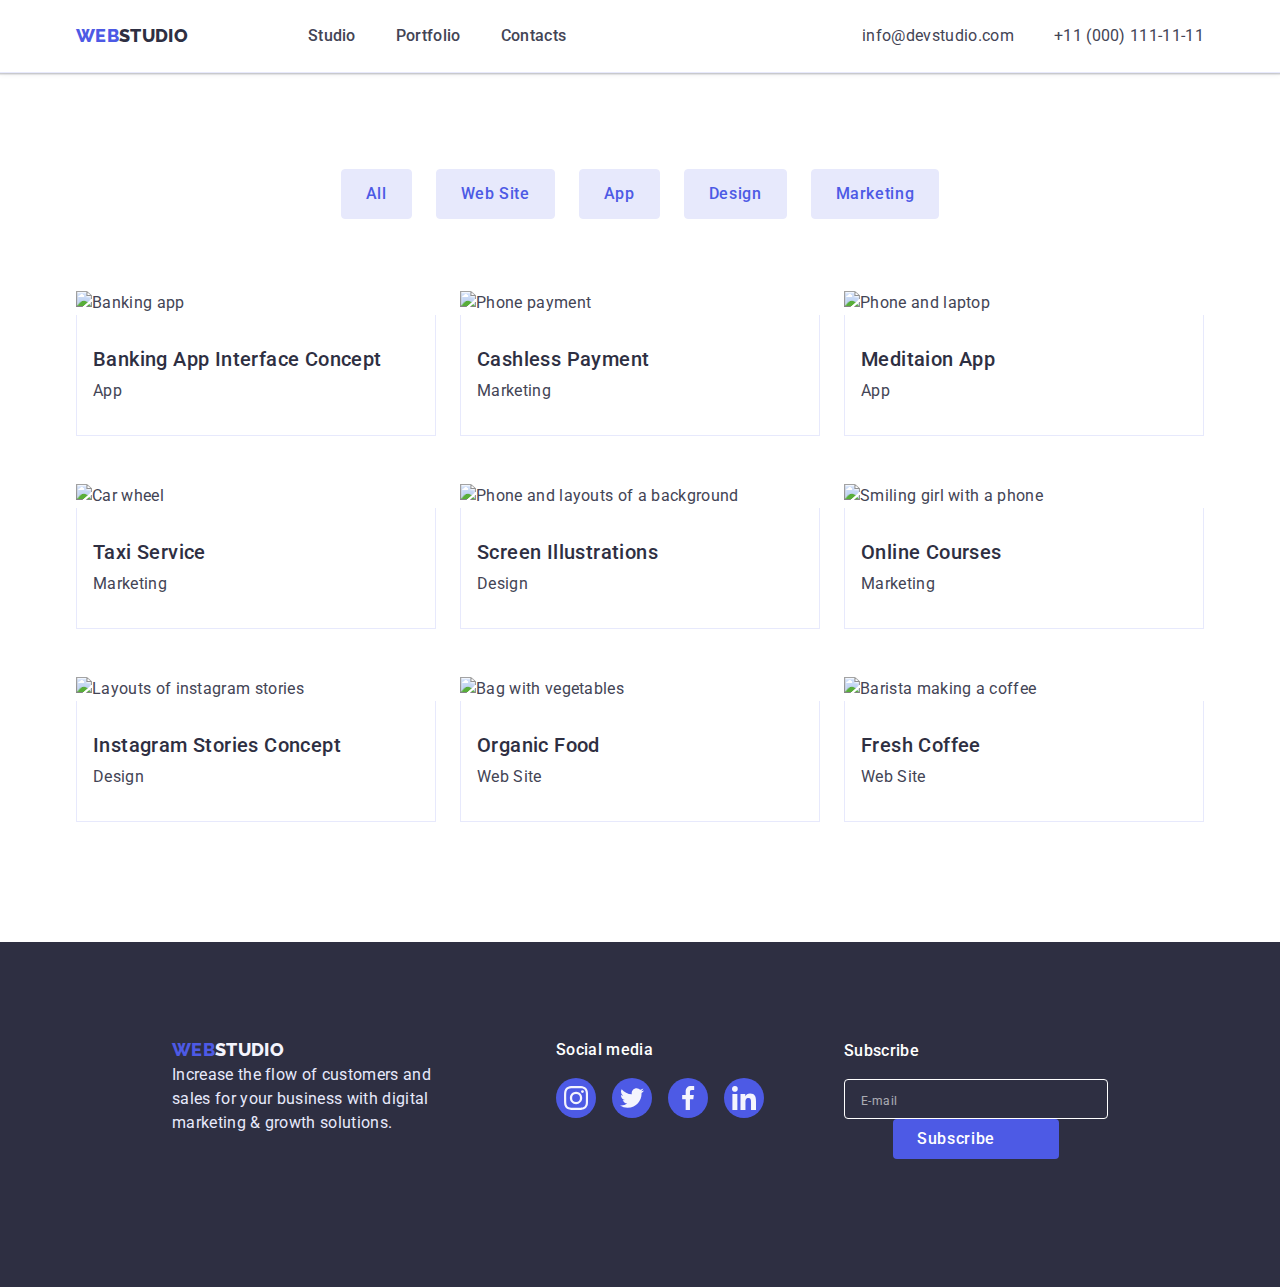
==== commit 179be2d7: "." ====
--- a/portfolio.html
+++ b/portfolio.html
@@ -66,7 +66,7 @@
 						<li class="portfolio-item-card">
 							<a class="portfolio-item-link" href="">
 								<div class="portfolio-item-img">
-									<img src="./images/1img.jpg" alt="Banking app" width="360" />
+									<img src="./images/portfolio1.jpg" alt="Banking app" width="360" />
 									<p class="overlay">
 										14 Stylish and User-Friendly App Design Concepts · Task Manager App · Calorie Tracker App · Exotic
 										Fruit Ecommerce App · Cloud Storage App
@@ -84,7 +84,7 @@
 						<li class="portfolio-item-card">
 							<a class="portfolio-item-link" href="">
 								<div class="portfolio-item-img">
-									<img src="./images/2img.jpg" alt="Phone payment" width="360" />
+									<img src="./images/portfolio2.jpg" alt="Phone payment" width="360" />
 									<p class="overlay">
 										14 Stylish and User-Friendly App Design Concepts · Task Manager App · Calorie Tracker App · Exotic
 										Fruit Ecommerce App · Cloud Storage App
@@ -102,7 +102,7 @@
 						<li class="portfolio-item-card">
 							<a class="portfolio-item-link" href="">
 								<div class="portfolio-item-img">
-									<img src="./images/3img.jpg" alt="Phone and laptop" width="360" />
+									<img src="./images/portfolio3.jpg" alt="Phone and laptop" width="360" />
 									<p class="overlay">
 										14 Stylish and User-Friendly App Design Concepts · Task Manager App · Calorie Tracker App · Exotic
 										Fruit Ecommerce App · Cloud Storage App
@@ -120,7 +120,7 @@
 						<li class="portfolio-item-card">
 							<a class="portfolio-item-link" href="">
 								<div class="portfolio-item-img">
-									<img src="./images/4img.jpg" alt="Car wheel" width="360" />
+									<img src="./images/portfolio4.jpg" alt="Car wheel" width="360" />
 									<p class="overlay">
 										14 Stylish and User-Friendly App Design Concepts · Task Manager App · Calorie Tracker App · Exotic
 										Fruit Ecommerce App · Cloud Storage App
@@ -138,7 +138,7 @@
 						<li class="portfolio-item-card">
 							<a class="portfolio-item-link" href="">
 								<div class="portfolio-item-img">
-									<img src="./images/5img.jpg" alt="Phone and layouts of a background" width="360" />
+									<img src="./images/portfolio5.jpg" alt="Phone and layouts of a background" width="360" />
 									<p class="overlay">
 										14 Stylish and User-Friendly App Design Concepts · Task Manager App · Calorie Tracker App · Exotic
 										Fruit Ecommerce App · Cloud Storage App
@@ -156,7 +156,7 @@
 						<li class="portfolio-item-card">
 							<a class="portfolio-item-link" href="">
 								<div class="portfolio-item-img">
-									<img src="./images/6img.jpg" alt="Smiling girl with a phone" width="360" />
+									<img src="./images/portfolio6.jpg" alt="Smiling girl with a phone" width="360" />
 									<p class="overlay">
 										14 Stylish and User-Friendly App Design Concepts · Task Manager App · Calorie Tracker App · Exotic
 										Fruit Ecommerce App · Cloud Storage App
@@ -174,7 +174,7 @@
 						<li class="portfolio-item-card">
 							<a class="portfolio-item-link" href="">
 								<div class="portfolio-item-img">
-									<img src="./images/7img.jpg" alt="Layouts of instagram stories" width="360" />
+									<img src="./images/portfolio7.jpg" alt="Layouts of instagram stories" width="360" />
 									<p class="overlay">
 										14 Stylish and User-Friendly App Design Concepts · Task Manager App · Calorie Tracker App · Exotic
 										Fruit Ecommerce App · Cloud Storage App
@@ -192,7 +192,7 @@
 						<li class="portfolio-item-card">
 							<a class="portfolio-item-link" href="">
 								<div class="portfolio-item-img">
-									<img src="./images/8img.jpg" alt="Bag with vegetables" width="360" />
+									<img src="./images/portfolio8.jpg" alt="Bag with vegetables" width="360" />
 									<p class="overlay">
 										14 Stylish and User-Friendly App Design Concepts · Task Manager App · Calorie Tracker App · Exotic
 										Fruit Ecommerce App · Cloud Storage App
@@ -210,7 +210,7 @@
 						<li class="portfolio-item-card">
 							<a class="portfolio-item-link" href="">
 								<div class="portfolio-item-img">
-									<img src="./images/9img.jpg" alt="Barista making a coffee" width="360" />
+									<img src="./images/portfolio9.jpg" alt="Barista making a coffee" width="360" />
 									<p class="overlay">
 										14 Stylish and User-Friendly App Design Concepts · Task Manager App · Calorie Tracker App · Exotic
 										Fruit Ecommerce App · Cloud Storage App
@@ -231,46 +231,48 @@
 		</main>
 		<footer class="page-footer container-footer">
 			<div class="container footer-full-flex">
-				<div class="footer-logo-block">
-					<a href="./index.html" class="logo logo-footer"> Web<span class="logo-third-color">Studio</span> </a>
-					<p class="footer-item">
-						Increase the flow of customers and sales for your business with digital marketing & growth solutions.
-					</p>
+				<div class="footer-tablet-wrapper">
+					<div class="footer-logo-block footer-block">
+						<a href="./index.html" class="logo logo-footer"> Web<span class="logo-third-color">Studio</span> </a>
+						<p class="footer-item">
+							Increase the flow of customers and sales for your business with digital marketing & growth solutions.
+						</p>
+					</div>
+					<div class="footer-social-media-block footer-block">
+						<p class="footer-social-media-text">Social media</p>
+						<ul class="list footer-social-media-list">
+							<li>
+								<a href="" class="footer-social-list-link">
+									<svg class="social-media-icon" width="24px" height="24px">
+										<use href="./images/sprite.svg#icon-instagram"></use>
+									</svg>
+								</a>
+							</li>
+							<li>
+								<a href="" class="footer-social-list-link">
+									<svg class="social-media-icon" width="24px" height="24px">
+										<use href="./images/sprite.svg#icon-twitter"></use>
+									</svg>
+								</a>
+							</li>
+							<li>
+								<a href="" class="footer-social-list-link">
+									<svg class="social-media-icon" width="24px" height="24px">
+										<use href="./images/sprite.svg#icon-facebook"></use>
+									</svg>
+								</a>
+							</li>
+							<li>
+								<a href="" class="footer-social-list-link">
+									<svg class="social-media-icon" width="24px" height="24px">
+										<use href="./images/sprite.svg#icon-linkedin"></use>
+									</svg>
+								</a>
+							</li>
+						</ul>
+					</div>
 				</div>
-				<div class="footer-social-media-block">
-					<p class="footer-social-media-text">Social media</p>
-					<ul class="list footer-social-media-list">
-						<li>
-							<a href="" class="footer-social-list-link">
-								<svg class="social-media-icon" width="24px" height="24px">
-									<use href="./images/sprite.svg#icon-instagram"></use>
-								</svg>
-							</a>
-						</li>
-						<li>
-							<a href="" class="footer-social-list-link">
-								<svg class="social-media-icon" width="24px" height="24px">
-									<use href="./images/sprite.svg#icon-twitter"></use>
-								</svg>
-							</a>
-						</li>
-						<li>
-							<a href="" class="footer-social-list-link">
-								<svg class="social-media-icon" width="24px" height="24px">
-									<use href="./images/sprite.svg#icon-facebook"></use>
-								</svg>
-							</a>
-						</li>
-						<li>
-							<a href="" class="footer-social-list-link">
-								<svg class="social-media-icon" width="24px" height="24px">
-									<use href="./images/sprite.svg#icon-linkedin"></use>
-								</svg>
-							</a>
-						</li>
-					</ul>
-				</div>
-				<div class="footer-subscribe-field">
+				<div class="footer-subscribe-field footer-block">
 					<p class="footer-subscribe-text">Subscribe</p>
 					<form class="footer-subscribe-form">
 						<div class="footer-subscribe-wrapper">
--- a/css/styles.css
+++ b/css/styles.css
@@ -5,6 +5,7 @@
 	--footer-background-color: #2e2f42;
 	--logo-first-color: #4d5ae5;
 	--logo-footer-second-color: #f4f4fd;
+	--primary-links-color: #4d5ae5;
 	--logo-second-color: #2e2f42;
 	--side-nav-color: #2e2f42;
 	--side-nav-active-color: #404bbf;
@@ -63,7 +64,7 @@
 	line-height: 1.5;
 	letter-spacing: 0.02em;
 }
-/* ======================КОНТЕЙНЕР ОБЩИЙ============================ */
+
 /* .container {
   width: 1158px;
   margin-left: auto;
@@ -72,8 +73,6 @@
   padding-right: 15px;
 } */
 
-/* ===========================Контейнер адаптив=============================================== */
-
 .container {
 	width: 100%;
 	padding-left: 15px;
@@ -119,7 +118,7 @@
 	}
 }
 
-/* ===================LOGO============= */
+/*logo */
 .logo {
 	color: var(--logo-first-color);
 	text-decoration: none;
@@ -137,17 +136,15 @@
 	color: var(--logo-footer-second-color);
 }
 
-/* ======================HEADER MOBILE============================ */
+/*mob header */
 
 @media screen and (max-width: 767px) {
 	.site-nav {
 		display: none;
 	}
-
-	}
-	.contacts {
-		display: none;
-	}
+}
+.contacts {
+	display: none;
 }
 
 .page-header-container {
@@ -163,7 +160,7 @@
 	box-shadow: 0px 2px 1px rgba(46, 47, 66, 0.08), 0px 1px 1px rgba(46, 47, 66, 0.16), 0px 1px 6px rgba(46, 47, 66, 0.08);
 }
 
-/* ========================MPBILE MENU====================== */
+/* mob menu*/
 
 .list {
 	list-style: none;
@@ -171,9 +168,9 @@
 }
 
 .mobile-menu-open {
-	position:absolute;
-	top:24px;
-	right:24px;
+	position: absolute;
+	top: 24px;
+	right: 24px;
 	background-color: transparent;
 	border: none;
 	padding: 0;
@@ -186,17 +183,27 @@
 	height: 100%;
 	top: 0;
 	left: 0;
+	
 	background-color: var(--main-background-color);
 	z-index: 1000;
 	opacity: 0;
 	visibility: hidden;
 	pointer-events: none;
+	display: flex;
+    flex-direction: column;
+  transform: scaleY(0);
+  transition: transform 800ms cubic-bezier(0.4, 0, 0.2, 1);
+    transform-origin: bottom;
 }
 
 .mobile-menu.is-open {
 	opacity: 1;
 	visibility: visible;
-	pointer-events: auto;
+	pointer-events: all;
+	  transform: scaleY(1);
+		 transform-origin: top;
+    transition: transform 800ms cubic-bezier(0.4, 0, 0.2, 1) ;
+
 }
 
 .mobile-menu-close-icon {
@@ -269,8 +276,8 @@
 	}
 }
 
-
 @media screen and (min-width: 768px) {
+
 	.mobile-menu {
 		display: none;
 	}
@@ -301,7 +308,26 @@
 	.page-address {
 		margin-left: auto;
 	}
-
+.contacts-item {
+        transition: color 250ms cubic-bezier(0.4, 0, 0.2, 1) ;
+    
+        color: var(--contacts-color);
+    
+        font-style: normal;
+        font-size: 16px;
+        line-height: 1.5;
+        text-decoration-line: none;
+    }
+    
+    .contacts .list .contacts-item:hover,
+    .contacts .list .contacts-item:focus {
+        color: var(--contacts-active-color);
+    }
+
+    .contacts {
+        display: flex;
+        flex-direction: column;
+    }
 	.site-nav a {
 		color: var(--side-nav-color);
 		text-decoration: none;
@@ -348,32 +374,17 @@
 		font-style: normal;
 	}
 
-	.contacts a {
-		font-size: 12px;
-		line-height: 1.17;
-		letter-spacing: 0.04em;
-		color: var(--contacts-color);
-		text-decoration: none;
-		font-style: normal;
-		transition: color 250ms cubic-bezier(0.4, 0, 0.2, 1);
-	}
-
-	.contacts a:hover {
-		color: var(--contacts-active-color);
-	}
-
-	.contacts a:focus {
-		color: var(--contacts-active-color);
-	}
-}
-
-
+
+}
 
 @media screen and (min-width: 1200px) {
-	.contacts {
-		display: flex;
-		gap: 40px;
-	}
+	 .contacts {
+        flex-direction: row;
+    }
+    
+     .contacts .contacts-item:last-child {
+        margin-left: 40px;
+    }
 
 	.page-header-container {
 		display: flex;
@@ -385,18 +396,14 @@
 		padding-bottom: 24px;
 	}
 
-	.contacts a {
-		font-size: 16px;
-		line-height: 1.5;
-		letter-spacing: 0.02em;
-	}
+	
 
 	.site-nav-item::after {
 		transform: translateY(24px);
 	}
 }
 
-/* ============================Site-nav навигация======================*/ /* .page-nav{
+/* .page-nav{
   display: flex;
   align-items: center;
 } 
@@ -429,9 +436,6 @@
   align-items: center;
 } .contacts-item:not(:last-child) { margin-right: 40px; } .contacts a { color: var(--contacts-color) ; text-decoration: none font-style: normal; transition: color 250ms cubic-bezier(0.4, 0, 0.2, 1) } .contacts a:hover { color: var(--contacts-active-color) ; } .contacts a:focus { color: var(--contacts-active-color) ; } */
 
-
-
-
 .container {
 	width: 100%;
 }
@@ -441,7 +445,7 @@
 	align-items: center;
 	padding-top: 112px;
 	padding-bottom: 112px;
-	background-image: linear-gradient(rgba(46, 47, 66, 0.7), rgba(46, 47, 66, 0.7)), url(../images/bg-mobile.jpg);
+	background-image: linear-gradient(rgba(46, 47, 66, 0.7), rgba(46, 47, 66, 0.7)), url(../images/hero.jpg);
 	background-size: cover;
 	background-repeat: no-repeat;
 	background-position: center center;
@@ -510,11 +514,27 @@
 	}
 }
 
-@media screen and (min-device-pixel-ratio: 2) and (max-width: 767px),
-	screen and (min-resolution: 192dpi) and (max-width: 767px),
-	screen and (min-resolution: 2dppx) and (max-width: 767px) {
+@media screen and (max-width: 767px){
+ (min-device-pixel-ratio: 1),
+	(-webkit-min-device-pixel-ratio: 1),
+	(-o-min-device-pixel-ratio: 1/1),
+	(min-resolution: 96dpi),
+	(min-resolution: 1dppx)} {
 	.hero {
-		background-image: linear-gradient(rgba(46, 47, 66, 0.7), rgba(46, 47, 66, 0.7)), url(../images/bg-mobile@2x.jpg);
+		background-image: linear-gradient(to right, rgba(46, 47, 66, 0.7), rgba(46, 47, 66, 0.7)),
+			url(../images/bg-mobile.jpg);
+	}
+}
+
+@media screen and (max-width: 767px)
+ { (min-device-pixel-ratio: 2),
+	(-webkit-min-device-pixel-ratio: 2),
+	(-o-min-device-pixel-ratio: 2/1),
+	(min-resolution: 192dpi),
+	(min-resolution: 2dppx)} {
+	.hero {
+		background-image: linear-gradient(to right, rgba(46, 47, 66, 0.7), rgba(46, 47, 66, 0.7)),
+			url(../images/bg-mobile-2x.jpg);
 	}
 }
 
@@ -522,23 +542,19 @@
 	screen and (min-resolution: 192dpi) and (min-width: 768px),
 	screen and (min-resolution: 2dppx) and (min-width: 768px) {
 	.hero {
-		background-image: linear-gradient(rgba(46, 47, 66, 0.7), rgba(46, 47, 66, 0.7)), url(../images/bg-tablet@2x.jpg);
+		background-image: linear-gradient(rgba(46, 47, 66, 0.7), rgba(46, 47, 66, 0.7)), url(../images/bg-tablet-2x.jpg);
 	}
 }
 @media screen and (min-device-pixel-ratio: 2) and (min-width: 1200px),
 	screen and (min-resolution: 192dpi) and (min-width: 1200px),
 	screen and (min-resolution: 2dppx) and (min-width: 1200px) {
 	.hero {
-		background-image: linear-gradient(rgba(46, 47, 66, 0.7), rgba(46, 47, 66, 0.7)), url(../images/hero@2x.jpg);
-	}
-}
-
-
+		background-image: linear-gradient(rgba(46, 47, 66, 0.7), rgba(46, 47, 66, 0.7)), url(../images/hero-2x.jpg);
+	}
+}
 
 @media screen and (min-width: 768px) {
 }
-
-
 
 @media screen and (min-width: 1200px) {
 	.hero {
@@ -552,7 +568,6 @@
 		margin-bottom: 48px;
 	}
 }
-
 
 @media screen and (max-width: 1199px) {
 	.advantages-icon {
@@ -624,8 +639,6 @@
 	}
 }
 
-
-
 @media screen and (min-width: 1200px) {
 	.advantages-list .advantages-list-item {
 		flex-basis: calc((100% - 3 * 24px) / 4);
@@ -660,14 +673,11 @@
 	}
 }
 
-
-
 @media screen and (max-width: 1199px) {
 	.container-work {
 		display: none;
 	}
 }
-
 
 .works-list {
 	display: flex;
@@ -686,7 +696,6 @@
 .container-work {
 	padding-bottom: 120px;
 }
-
 
 .section-title {
 	margin-bottom: 72px;
@@ -699,7 +708,6 @@
 	letter-spacing: 0.02em;
 	text-transform: capitalize;
 }
-
 
 .team-section {
 	background-color: var(--our-team-background-color);
@@ -765,7 +773,7 @@
 	fill: #f4f4fd;
 }
 
-/* ==============================OUR TEAM TABLET======================= */
+/* team tablet */
 
 @media screen and (min-width: 768px) {
 	.team-list-item {
@@ -775,7 +783,7 @@
 
 	.team-list {
 		flex-direction: row;
-		gap: 24px;
+		gap:64px 24px;
 		justify-content: center;
 	}
 
@@ -869,6 +877,7 @@
 
 .footer-logo-block {
 	text-align: center;
+	 margin: 0 auto 72px;
 }
 
 .footer-full-flex {
@@ -885,8 +894,7 @@
 
 .footer-item {
 	width: 264px;
-	margin-bottom: 72px;
-	margin-top: 17px;
+	
 }
 
 .footer-social-media-block {
@@ -902,6 +910,7 @@
 .footer-block {
 	justify-content: center;
 	align-items: center;
+	margin-bottom: 16px;
 }
 
 .footer-social-list-link {
@@ -929,27 +938,37 @@
 .footer-subscribe-field {
 	display: flex;
 	flex-direction: column;
-	gap: 16px;
-}
-.footer-subscribe-wrapper {
-	display: flex;
+	gap:16px;
+}
+
+
+.footer-subscribe-form {
+  display: flex;
 	flex-direction: column;
-
-	justify-content: center;
-	align-items: center;
-}
-
+  justify-content: center;
+  align-items: center;
+}
+
+@media screen and (max-width: 767px){
+.subscribe-label {
+    margin-bottom: 16px;
+}
+}
 .footer-subscribe-form {
 	display: flex;
+	flex-direction: column;
+	margin-bottom: 16px;
+
 }
 
 .subsribe-btn {
-	margin-top: 16px;
-	width: 165px;
-	height: 40px;
-	display: flex;
-	align-items: center;
-	padding-left: 24px;
+ display: flex;
+    padding: 8px 24px;
+    min-width: 165px;
+    height: 40px;
+    margin-left: auto;
+    margin-right: auto;
+		align-items: center;
 	background-color: var(--hero-button-background-color);
 	border-radius: 4px;
 	font-weight: 500;
@@ -972,7 +991,7 @@
 }
 
 .footer-subscribe-input {
-	width: 398px;
+	width: 100%;
 	height: 40px;
 	padding-left: 16px;
 	background-color: var(--hero-background-color);
@@ -983,7 +1002,7 @@
 
 @media screen and (min-width: 320px) {
 	.footer-subscribe-input {
-		width: 300px;
+		width: 100%;
 	}
 }
 
@@ -1025,7 +1044,6 @@
 	background-color: var(--footer-active-color);
 }
 
-
 @media screen and (min-width: 768px) {
 	.footer-full-flex {
 		width: 565px;
@@ -1046,12 +1064,14 @@
 	}
 
 	.footer-subscribe-field {
+		flex-direction: column;
 		justify-content: left;
 		text-align: left;
-	}
-
-	.footer-subscribe-wrapper {
-		flex-direction: row;
+		
+	}
+
+	.footer-subscribe-form {
+		flex-direction: column;
 		column-gap: 24px;
 		justify-content: space-between;
 		align-items: baseline;
@@ -1073,7 +1093,6 @@
 		margin-bottom: 0;
 	}
 }
-
 
 @media screen and (min-width: 1200px) {
 	.footer-full-flex {
@@ -1095,7 +1114,6 @@
 		margin-right: 80px;
 	}
 }
-
 
 .list a {
 	text-decoration: none;
@@ -1189,7 +1207,6 @@
 	color: var(--filter-active-color);
 	box-shadow: 0px 3px 1px rgba(0, 0, 0, 0.1), 0px 2px 1px rgba(0, 0, 0, 0.08), 0px 2px 2px rgba(0, 0, 0, 0.12);
 }
-
 
 .overlay {
 	position: absolute;
@@ -1214,8 +1231,6 @@
 	transform: translate(0, 0);
 }
 
-
-
 .visually-hidden {
 	position: absolute;
 	width: 1px;
@@ -1229,7 +1244,6 @@
 	clip: rect(0 0 0 0);
 	overflow: hidden;
 }
-
 
 .backdrop {
 	position: fixed;
@@ -1292,6 +1306,10 @@
 .modal-close-btn:focus .modal-close-icon {
 	fill: var(--filter-active-color);
 }
+.modal-form-input:focus + .modal-form-input-icon
+ {
+	fill: var(--primary-links-color);
+}
 
 .modal-close-icon {
 	transition: fill 250ms cubic-bezier(0.4, 0, 0.2, 1);
@@ -1331,7 +1349,7 @@
 	line-height: 1.17;
 	letter-spacing: 0.01em;
 	color: var(--main-color);
-	transition: border-color 250ms cubic-bezier(0.4, 0, 0.2, 1), fill 250ms cubic-bezier(0.4, 0, 0.2, 1);
+	transition: border-color 250ms cubic-bezier(0.4, 0, 0.2, 1);
 }
 
 .modal-form-input:focus {
@@ -1460,7 +1478,7 @@
 	background-color: var(--hero-button-active-background-color);
 }
 
-/* ==============================MODAL FORM TABLET============== */
+/* modal tablet */
 @media screen and (min-width: 768px) {
 	.modal {
 		width: 408px;
@@ -1468,7 +1486,7 @@
 	}
 }
 
-/* ==============================MODAL FORM DESCTOP============== */
+/*modal desktop*/
 
 @media screen and (min-width: 1200px) {
 	.modal {
@@ -1477,3 +1495,26 @@
 	}
 }
 
+.page-nav a.current {
+        position: relative;
+        color: var(--fiter-background-active-color);
+    }
+		  .current::after {
+      content: "";
+	position: absolute;
+	bottom: -1px;
+	left: 0;
+	display: block;
+	width: 100%;
+	height: 4px;
+	border-radius: 2px;
+	background-color: var(--fiter-background-active-color);
+	margin: 0 auto;
+	transform: translateY(24px);
+    }
+@media screen and (max-width: 768px) {
+		.page-header {
+		padding-top: 16px;
+		padding-bottom: 16px;
+	}
+}
